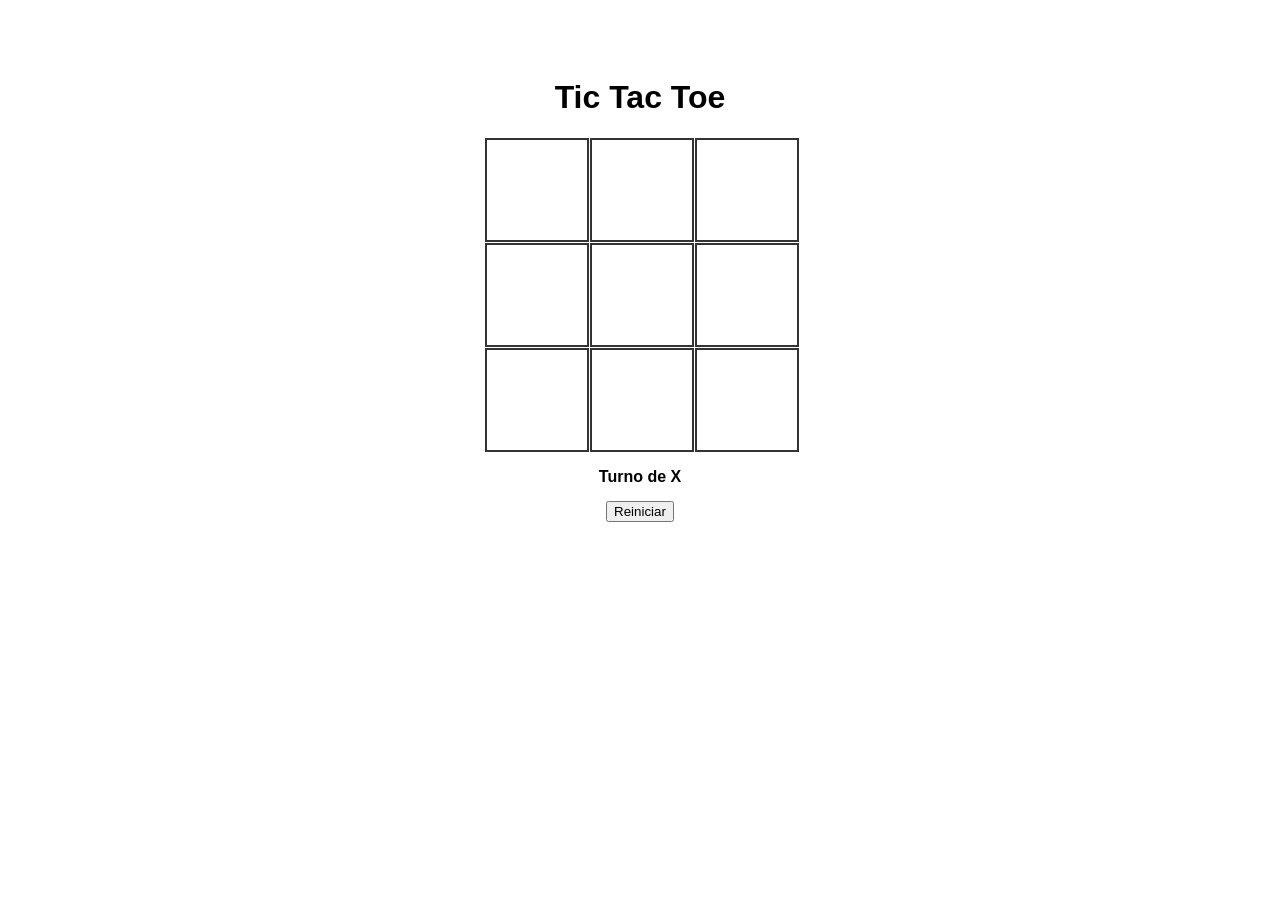
==== index.html @ 37ecbcb5 "Add Tic Tac Toe game" ====
<!DOCTYPE html>
<html lang="es">
<head>
    <meta charset="UTF-8">
    <meta name="viewport" content="width=device-width, initial-scale=1.0">
    <title>Tic Tac Toe</title>
    <link rel="stylesheet" href="style.css">
</head>
<body>
    <h1>Tic Tac Toe</h1>
    <div id="board" class="board">
        <div class="cell" data-index="0"></div>
        <div class="cell" data-index="1"></div>
        <div class="cell" data-index="2"></div>
        <div class="cell" data-index="3"></div>
        <div class="cell" data-index="4"></div>
        <div class="cell" data-index="5"></div>
        <div class="cell" data-index="6"></div>
        <div class="cell" data-index="7"></div>
        <div class="cell" data-index="8"></div>
    </div>
    <p id="message"></p>
    <button id="reset">Reiniciar</button>

    <script src="script.js"></script>
</body>
</html>
---- style.css ----
body {
    font-family: Arial, sans-serif;
    text-align: center;
    padding-top: 50px;
}

.board {
    display: grid;
    grid-template-columns: repeat(3, 100px);
    grid-template-rows: repeat(3, 100px);
    gap: 5px;
    justify-content: center;
    margin-bottom: 20px;
}

.cell {
    width: 100px;
    height: 100px;
    border: 2px solid #333;
    display: flex;
    align-items: center;
    justify-content: center;
    font-size: 2rem;
    cursor: pointer;
}

.cell.disabled {
    background-color: #eee;
    cursor: default;
}

#message {
    font-weight: bold;
    margin-bottom: 15px;
}
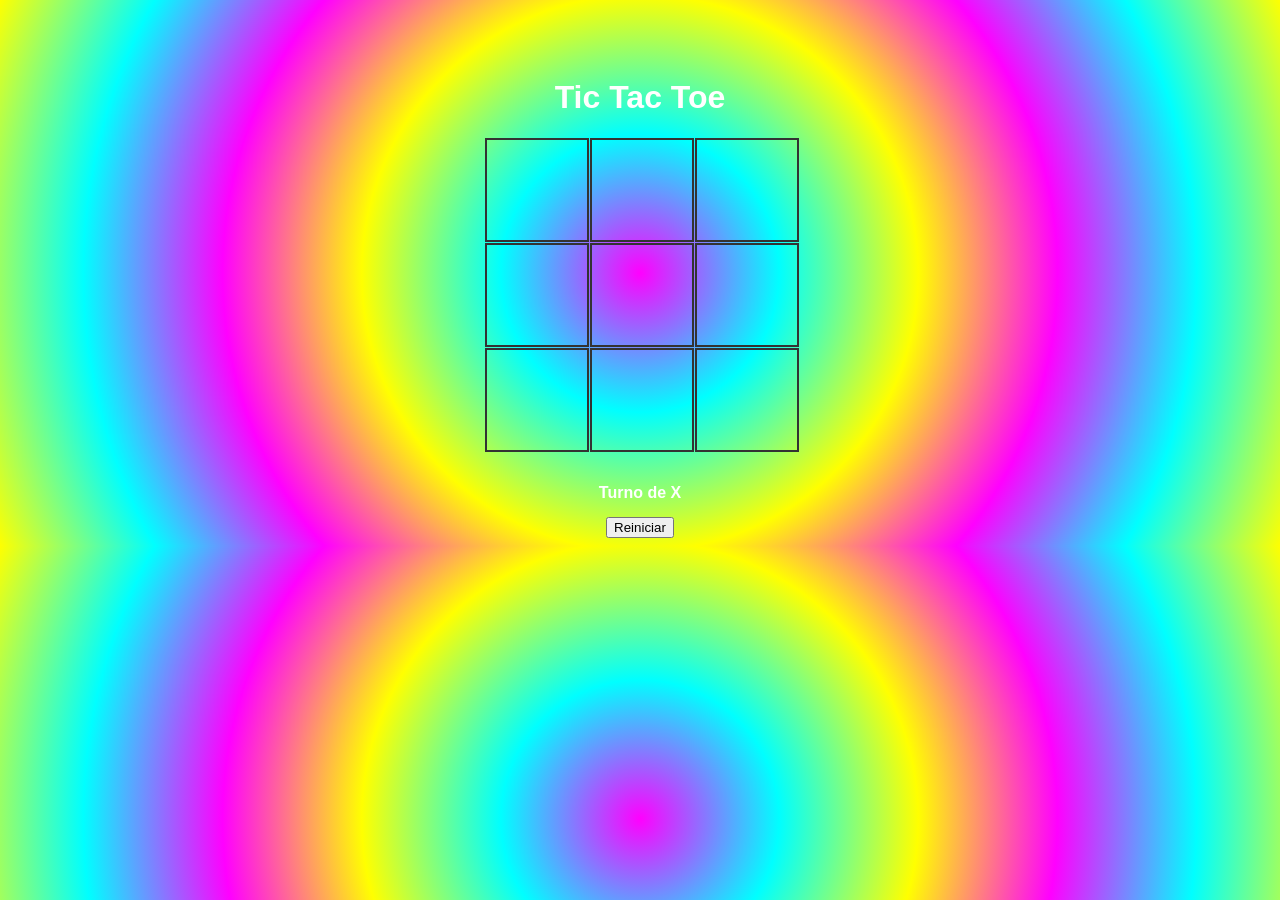
==== commit 898583b9: "Improve Tic Tac Toe with animations and sound" ====
--- a/index.html
+++ b/index.html
@@ -8,7 +8,8 @@
 </head>
 <body>
     <h1>Tic Tac Toe</h1>
-    <div id="board" class="board">
+    <div id="board-container">
+        <div id="board" class="board">
         <div class="cell" data-index="0"></div>
         <div class="cell" data-index="1"></div>
         <div class="cell" data-index="2"></div>
@@ -18,6 +19,8 @@
         <div class="cell" data-index="6"></div>
         <div class="cell" data-index="7"></div>
         <div class="cell" data-index="8"></div>
+        </div>
+        <div id="win-line"></div>
     </div>
     <p id="message"></p>
     <button id="reset">Reiniciar</button>
--- a/style.css
+++ b/style.css
@@ -2,6 +2,19 @@
     font-family: Arial, sans-serif;
     text-align: center;
     padding-top: 50px;
+    background: repeating-radial-gradient(circle at center, #ff00ff, #00ffff 20%, #ffff00 40%, #ff00ff 60%);
+    animation: psychedelic 10s linear infinite;
+    color: #fff;
+}
+
+@keyframes psychedelic {
+    from { filter: hue-rotate(0deg); }
+    to { filter: hue-rotate(360deg); }
+}
+
+#board-container {
+    position: relative;
+    display: inline-block;
 }
 
 .board {
@@ -24,9 +37,28 @@
     cursor: pointer;
 }
 
+.cell.x {
+    color: red;
+}
+
+.cell.o {
+    color: blue;
+}
+
 .cell.disabled {
     background-color: #eee;
     cursor: default;
+}
+
+#win-line {
+    position: absolute;
+    height: 5px;
+    background: green;
+    top: 0;
+    left: 0;
+    display: none;
+    transform-origin: 0 0;
+    pointer-events: none;
 }
 
 #message {
